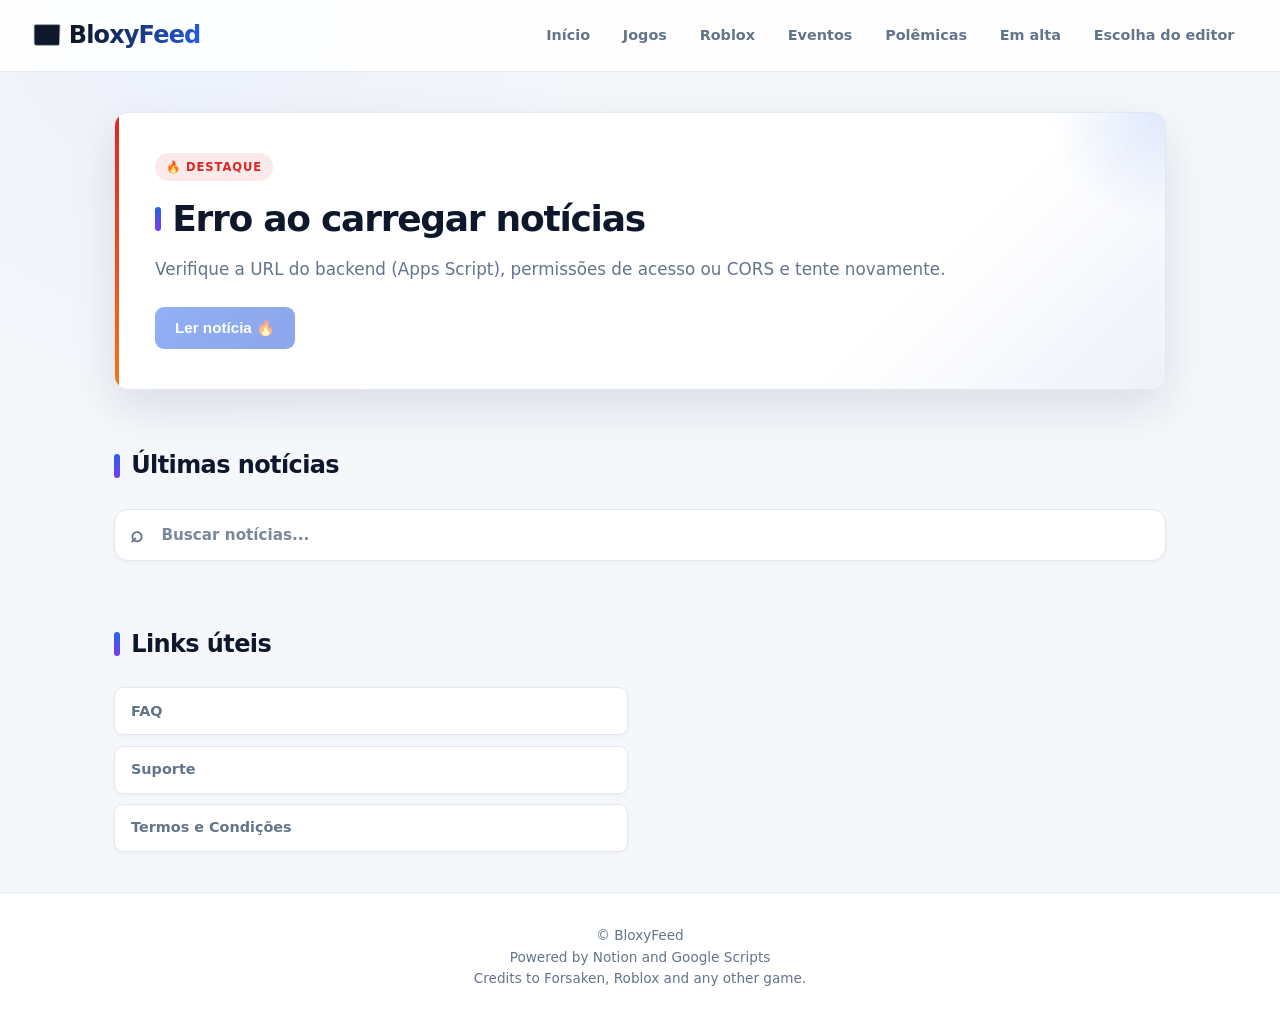
==== index.html @ 95f54f83 "Add files via upload" ====
<!DOCTYPE html><html lang="pt-BR">
<head>
  <!-- Configurações Básicas -->
  <meta charset="UTF-8" />
  <meta name="viewport" content="width=device-width, initial-scale=1.0" />
  <title>📰 BloxyFeed | Início</title>
  <meta name="description" content="Acompanhe as últimas notícias, destaques e novidades sobre Forsaken, Roblox e outros jogos no Portal." />  <!-- Favicon -->  <link rel="icon" type="image/svg+xml" href="https://i.postimg.cc/8z8dXDTC/Picsart-26-08-27-20-50-22-816.png" />
  <link rel="alternate icon" href="https://i.postimg.cc/tR37dG7q/Picsart-26-08-29-03-16-48-097.jpg" />  <!-- Open Graph / Meta Tags para Redes Sociais e Banners -->  <meta property="og:type" content="website" />
  <meta property="og:title" content="📰 BloxyFeed - O seu portal de notícias" />
  <meta property="og:description" content="Acompanhe as notícias mais recentes sobre os seus jogos favoritos." />
  <meta property="og:image" content="https://i.postimg.cc/tR37dG7q/Picsart-26-08-29-03-16-48-097.jpg" />
  <meta property="og:site_name" content="BloxyFeed" />  <!-- Twitter Card -->  <meta name="twitter:card" content="summary_large_image" />
  <meta name="twitter:title" content="📰 BloxyFeed" />
  <meta name="twitter:description" content="Notícias e novidades em tempo real." />
  <meta name="twitter:image" content="https://i.postimg.cc/vZBBd1hm/Picsart-26-08-29-03-21-28-451.png" />  <!-- Estilos -->  <link rel="stylesheet" href="style.css" />
</head><body>
  <header>
    <h1>📰 BloxyFeed</h1><nav>
  <a href="index.html">Início</a>
  <a href="#" data-categoria="Jogos">Jogos</a>
  <a href="#" data-categoria="Roblox">Roblox</a>
  <a href="#" data-categoria="Eventos">Eventos</a>
  <a href="#" data-categoria="Polêmica">Polêmicas</a>
  <a href="#" data-categoria="Tendências">Em alta</a>
  <a href="#" data-categoria="Editores">Escolha do editor</a>
</nav>

  </header>  <main>
    <section class="destaque">
      <span>🔥 DESTAQUE</span>
      <h2 id="destaqueTitulo">Carregando...</h2>
      <p id="destaqueResumo"></p>  <button id="btnLerDestaque" disabled>
    Ler notícia 🔥
  </button>
</section>

<section>
  <h2>Últimas notícias</h2>
  
  <div class="busca">
  <input
    type="search"
    id="campoBusca"
    placeholder="Buscar notícias..."
    autocomplete="off"
  />
</div>

  <!-- JS vai preencher aqui -->
  <div id="listaNoticias"></div>
</section>

  </main>  <!-- Links úteis -->  <section class="links-uteis">
    <h2>Links úteis</h2><div class="links-grid">
  <div class="links-coluna">
    <a href="https://caisdev.github.io/faq-bloxyfeed/">FAQ</a>
    <a href="https://caisdev.github.io/support-bloxyfeed/">Suporte</a>
    <a href="https://caisdev.github.io/bloxyfeed-termos/">Termos e Condições</a>
  </div>
</div>

  </section>  <footer>
    <p>© BloxyFeed</p>
    <p>Powered by Notion and Google Scripts</p>
    <p>Credits to Forsaken, Roblox and any other game.</p>
  </footer>  <script src="script.js"></script></body>
</html>
---- style.css ----
:root{--primary:#2563eb;--primary-hover:#1d4ed8;--primary-soft:rgba(37,99,235,.1);--bg-body:#f5f7fb;--bg-card:#fff;--bg-card-hover:#fafcff;--text-main:#0f172a;--text-muted:#64748b;--border-color:#e2e8f0;--accent-destaque:#dc2626;--accent-soft:rgba(220,38,38,.1);--shadow-sm:0 2px 5px rgba(15,23,42,.04);--shadow-md:0 8px 20px rgba(15,23,42,.08);--shadow-lg:0 18px 45px rgba(15,23,42,.11);--radius:14px;--radius-sm:9px;--transition:.25s cubic-bezier(.4,0,.2,1)}

@media(prefers-color-scheme:dark){:root{--bg-body:#0b1120;--bg-card:#111827;--bg-card-hover:#172033;--text-main:#f8fafc;--text-muted:#94a3b8;--border-color:#263449;--primary:#60a5fa;--primary-hover:#3b82f6;--primary-soft:rgba(96,165,250,.12);--accent-destaque:#f87171;--accent-soft:rgba(248,113,113,.12);--shadow-sm:0 2px 8px rgba(0,0,0,.2);--shadow-md:0 10px 25px rgba(0,0,0,.28);--shadow-lg:0 20px 50px rgba(0,0,0,.4)}}

*{box-sizing:border-box;margin:0;padding:0}
html{scroll-behavior:smooth}
body{font-family:system-ui,-apple-system,BlinkMacSystemFont,"Segoe UI",Roboto,Oxygen,Ubuntu,Cantarell,"Apple Color Emoji","Segoe UI Emoji","Noto Color Emoji",sans-serif;background:radial-gradient(circle at 15% 0%,rgba(37,99,235,.045),transparent 28rem),var(--bg-body);color:var(--text-main);line-height:1.6;min-height:100vh;display:flex;flex-direction:column;animation:pageEnter .5s ease both}
header{background:color-mix(in srgb,var(--bg-card) 88%,transparent);border-bottom:1px solid var(--border-color);padding:1rem 2rem;position:sticky;top:0;z-index:100;backdrop-filter:blur(16px);-webkit-backdrop-filter:blur(16px);display:flex;flex-wrap:wrap;justify-content:space-between;align-items:center;gap:1rem;transition:background-color var(--transition),box-shadow var(--transition)}
header:hover{box-shadow:0 8px 30px rgba(15,23,42,.05)}
header h1{position:relative;font-size:1.5rem;font-weight:850;letter-spacing:-.035em;background:linear-gradient(120deg,var(--text-main) 30%,var(--primary) 100%);-webkit-background-clip:text;background-clip:text;color:transparent}

nav{display:flex;gap:.35rem;flex-wrap:wrap}
nav a{position:relative;color:var(--text-muted);text-decoration:none;font-weight:650;font-size:.9rem;padding:.5rem .85rem;border-radius:var(--radius-sm);transition:color var(--transition),background-color var(--transition),transform var(--transition)}
nav a::after{content:"";position:absolute;left:50%;bottom:3px;width:0;height:2px;border-radius:99px;background:var(--primary);transform:translateX(-50%);transition:width var(--transition)}
nav a:hover{color:var(--primary);background:var(--primary-soft);transform:translateY(-1px)}
nav a:hover::after{width:45%}

main{max-width:1100px;width:100%;margin:0 auto;padding:2.5rem 1.5rem;flex:1}

.destaque{background:linear-gradient(135deg,var(--bg-card) 0%,var(--bg-card) 72%,rgba(37,99,235,.035) 100%);border:1px solid var(--border-color);border-radius:var(--radius);padding:clamp(1.5rem,4vw,2.5rem);margin-bottom:3.5rem;box-shadow:var(--shadow-lg);position:relative;overflow:hidden;animation:slideUp .55s ease both}
.destaque::after{content:"";position:absolute;width:220px;height:220px;right:-100px;top:-110px;border-radius:50%;background:radial-gradient(circle,rgba(37,99,235,.12),transparent 68%);pointer-events:none}
.destaque::before{content:"";position:absolute;top:0;left:0;width:4px;height:100%;background:linear-gradient(180deg,var(--accent-destaque),#f97316);transform-origin:top;animation:growBar .8s ease both}
.destaque span{display:inline-block;font-size:.72rem;font-weight:850;letter-spacing:.08em;text-transform:uppercase;color:var(--accent-destaque);background:var(--accent-soft);padding:.3rem .7rem;border-radius:999px;margin-bottom:1rem;transition:transform var(--transition),background-color var(--transition)}
.destaque span:hover{transform:translateY(-2px)}
.destaque h2{font-size:clamp(1.5rem,3.5vw,2.25rem);font-weight:850;line-height:1.2;margin-bottom:1rem;letter-spacing:-.035em;max-width:850px}
.destaque p#destaqueResumo{color:var(--text-muted);font-size:1.05rem;margin-bottom:1.5rem;max-width:75ch;white-space:pre-wrap;word-break:break-word;overflow-wrap:break-word}

button,.btn-ler{display:inline-flex;align-items:center;justify-content:center;position:relative;overflow:hidden;background:linear-gradient(135deg,var(--primary),var(--primary-hover));color:#fff;font-weight:700;font-size:.95rem;padding:.75rem 1.25rem;border-radius:var(--radius-sm);border:none;cursor:pointer;text-decoration:none;transition:transform var(--transition),box-shadow var(--transition),filter var(--transition);box-shadow:var(--shadow-sm)}
button::before,.btn-ler::before{content:"";position:absolute;top:0;left:-120%;width:70%;height:100%;background:linear-gradient(90deg,transparent,rgba(255,255,255,.2),transparent);transform:skewX(-20deg);transition:left .6s ease}
button:hover::before,.btn-ler:hover::before{left:140%}
button:hover:not(:disabled),.btn-ler:hover{transform:translateY(-2px);box-shadow:0 8px 20px rgba(37,99,235,.22);filter:brightness(1.05)}
button:active:not(:disabled),.btn-ler:active{transform:translateY(0) scale(.98)}
button:disabled{opacity:.5;cursor:not-allowed;transform:none}

button:focus-visible,.btn-ler:focus-visible,nav a:focus-visible{outline:3px solid rgba(37,99,235,.3);outline-offset:3px}

main>section h2{font-size:1.5rem;font-weight:800;margin-bottom:1.5rem;letter-spacing:-.025em;display:flex;align-items:center;gap:.7rem}
main>section h2::before{content:"";width:6px;height:24px;border-radius:999px;background:linear-gradient(180deg,var(--primary),#7c3aed)}

#listaNoticias{display:grid;grid-template-columns:repeat(auto-fill,minmax(280px,1fr));gap:1.5rem}

.noticia{background:var(--bg-card);border:1px solid var(--border-color);border-radius:var(--radius);padding:1.25rem;display:flex;flex-direction:column;position:relative;overflow:hidden;box-shadow:var(--shadow-sm);opacity:0;animation:cardEnter .55s ease forwards;transition:transform var(--transition),box-shadow var(--transition),border-color var(--transition),background-color var(--transition)}
.noticia::before{content:"";position:absolute;top:0;left:1.25rem;right:1.25rem;height:2px;background:linear-gradient(90deg,transparent,var(--primary),transparent);opacity:0;transform:scaleX(.4);transition:opacity var(--transition),transform var(--transition)}
.noticia:hover{transform:translateY(-6px);background:var(--bg-card-hover);box-shadow:var(--shadow-lg);border-color:rgba(37,99,235,.25)}
.noticia:hover::before{opacity:1;transform:scaleX(1)}
.noticia:nth-child(1){animation-delay:.05s}.noticia:nth-child(2){animation-delay:.1s}.noticia:nth-child(3){animation-delay:.15s}.noticia:nth-child(4){animation-delay:.2s}.noticia:nth-child(5){animation-delay:.25s}.noticia:nth-child(6){animation-delay:.3s}
.noticia img{width:100%;height:180px;object-fit:cover;border-radius:var(--radius-sm);margin-bottom:1rem;transition:transform .5s cubic-bezier(.2,.7,.2,1),filter .5s ease}
.noticia:hover img{transform:scale(1.025);filter:saturate(1.08) contrast(1.02)}
.noticia h3{font-size:1.15rem;font-weight:750;line-height:1.35;margin-bottom:.5rem;letter-spacing:-.015em;transition:color var(--transition)}
.noticia:hover h3{color:var(--primary)}
.noticia p:first-of-type{font-size:.72rem;font-weight:800;text-transform:uppercase;letter-spacing:.08em;color:var(--primary);margin-bottom:.5rem}
.noticia p.card-resumo,.noticia p:nth-of-type(2){color:var(--text-muted);font-size:.9rem;margin-bottom:1rem;flex:1;white-space:pre-wrap;word-break:break-word;overflow-wrap:break-word}
.noticia small{display:block;color:var(--text-muted);font-size:.78rem;margin-bottom:1rem}
.noticia .btn-ler{width:100%;text-align:center}

article.noticia{max-width:800px;margin:0 auto;padding:clamp(1.5rem,4vw,2.5rem)}
article.noticia:hover{transform:none;background:var(--bg-card)}
article.noticia::before{display:none}
article.noticia h2{font-size:clamp(1.75rem,4vw,2.5rem);line-height:1.2;margin-bottom:.75rem;letter-spacing:-.035em}
article.noticia #meta{color:var(--text-muted);font-size:.88rem;font-weight:500;margin-bottom:1.5rem;border-bottom:1px solid var(--border-color);padding-bottom:1rem}
article.noticia img{height:auto;max-height:450px;margin-bottom:1.5rem;border-radius:var(--radius);box-shadow:var(--shadow-md)}
article.noticia #resumo{font-size:1.1rem;line-height:1.8;color:var(--text-main);white-space:pre-wrap;word-break:break-word;overflow-wrap:break-word}

/* ESTILOS DE MÍDIA INTEGRADOS */
.media-container {
  width: 100%;
  margin: 1.5rem 0;
  display: flex;
  justify-content: center;
}

.media-container iframe {
  width: 100%;
  height: 400px;
  border: 0;
  border-radius: var(--radius-sm);
  box-shadow: var(--shadow-md);
}

.media-container video {
  width: 100%;
  max-height: 450px;
  border-radius: var(--radius-sm);
}

.media-container audio {
  width: 100%;
}

.links-uteis{max-width:1100px;width:100%;margin:0 auto;padding:0 1.5rem 2.5rem}
.links-uteis h2{font-size:1.5rem;font-weight:800;margin-bottom:1.5rem;letter-spacing:-.025em;display:flex;align-items:center;gap:.7rem}
.links-uteis h2::before{content:"";width:6px;height:24px;border-radius:999px;background:linear-gradient(180deg,var(--primary),#7c3aed)}
.links-grid{display:grid;grid-template-columns:repeat(2,1fr);gap:1.5rem}
.links-coluna{display:flex;flex-direction:column;gap:.65rem}
.links-coluna a{display:flex;align-items:center;min-height:48px;padding:.7rem 1rem;background:var(--bg-card);border:1px solid var(--border-color);border-radius:var(--radius-sm);color:var(--text-muted);text-decoration:none;font-size:.9rem;font-weight:650;box-shadow:var(--shadow-sm);transition:color var(--transition),background-color var(--transition),border-color var(--transition),transform var(--transition),box-shadow var(--transition)}
.links-coluna a:hover{color:var(--primary);background:var(--bg-card-hover);border-color:rgba(37,99,235,.25);transform:translateY(-2px);box-shadow:var(--shadow-md)}
.links-coluna a:focus-visible{outline:3px solid rgba(37,99,235,.3);outline-offset:3px}

footer{text-align:center;padding:2rem 1rem;color:var(--text-muted);font-size:.85rem;border-top:1px solid var(--border-color);background:var(--bg-card);margin-top:auto}

@keyframes pageEnter{from{opacity:0}to{opacity:1}}
@keyframes slideUp{from{opacity:0;transform:translateY(18px)}to{opacity:1;transform:translateY(0)}}
@keyframes cardEnter{from{opacity:0;transform:translateY(16px)}to{opacity:1;transform:translateY(0)}}
@keyframes growBar{from{transform:scaleY(0)}to{transform:scaleY(1)}}

@media(max-width:640px){
header{flex-direction:column;align-items:flex-start;padding:.9rem 1rem}
header h1{font-size:1.35rem}
nav{width:100%;overflow-x:auto;padding-bottom:.25rem;scrollbar-width:none}
nav::-webkit-scrollbar{display:none}
nav a{white-space:nowrap}
main{padding:1.25rem 1rem}
.destaque{margin-bottom:2.5rem}
#listaNoticias{grid-template-columns:1fr;gap:1.1rem}
.noticia img{height:200px}
.links-uteis{padding:0 1rem 2rem}
.links-grid{grid-template-columns:1fr;gap:.65rem}
.media-container iframe {height: 240px;}
}

.busca {
  width: 100%;
  margin-bottom: 1.5rem;
  position: relative;
  animation: slideUp .45s ease both;
}

.busca::before {
  content: "⌕";
  position: absolute;
  left: 1rem;
  top: 50%;
  transform: translateY(-52%);
  color: var(--text-muted);
  font-size: 1.35rem;
  font-weight: 700;
  line-height: 1;
  pointer-events: none;
  z-index: 2;
  transition: color var(--transition), transform var(--transition);
}

#campoBusca {
  width: 100%;
  height: 52px;
  padding: .8rem 3rem .8rem 2.9rem;
  background: var(--bg-card);
  color: var(--text-main);
  border: 1px solid var(--border-color);
  border-radius: var(--radius);
  outline: none;
  font-family: inherit;
  font-size: .95rem;
  font-weight: 550;
  box-shadow: var(--shadow-sm);
  transition: border-color var(--transition), box-shadow var(--transition), background-color var(--transition), transform var(--transition);
}

#campoBusca::placeholder { color: var(--text-muted); opacity: .85; }
#campoBusca:hover { border-color: rgba(37, 99, 235, .3); background: var(--bg-card-hover); }
#campoBusca:focus { border-color: var(--primary); box-shadow: 0 0 0 4px var(--primary-soft), var(--shadow-md); background: var(--bg-card); }
.busca:focus-within::before { color: var(--primary); transform: translateY(-52%) scale(1.08); }

#listaNoticias > p {
  grid-column: 1 / -1;
  margin: .5rem 0;
  padding: 2rem 1.5rem;
  text-align: center;
  color: var(--text-muted);
  background: var(--bg-card);
  border: 1px dashed var(--border-color);
  border-radius: var(--radius);
  font-size: .95rem;
  font-weight: 600;
  box-shadow: var(--shadow-sm);
  animation: slideUp .35s ease both;
}
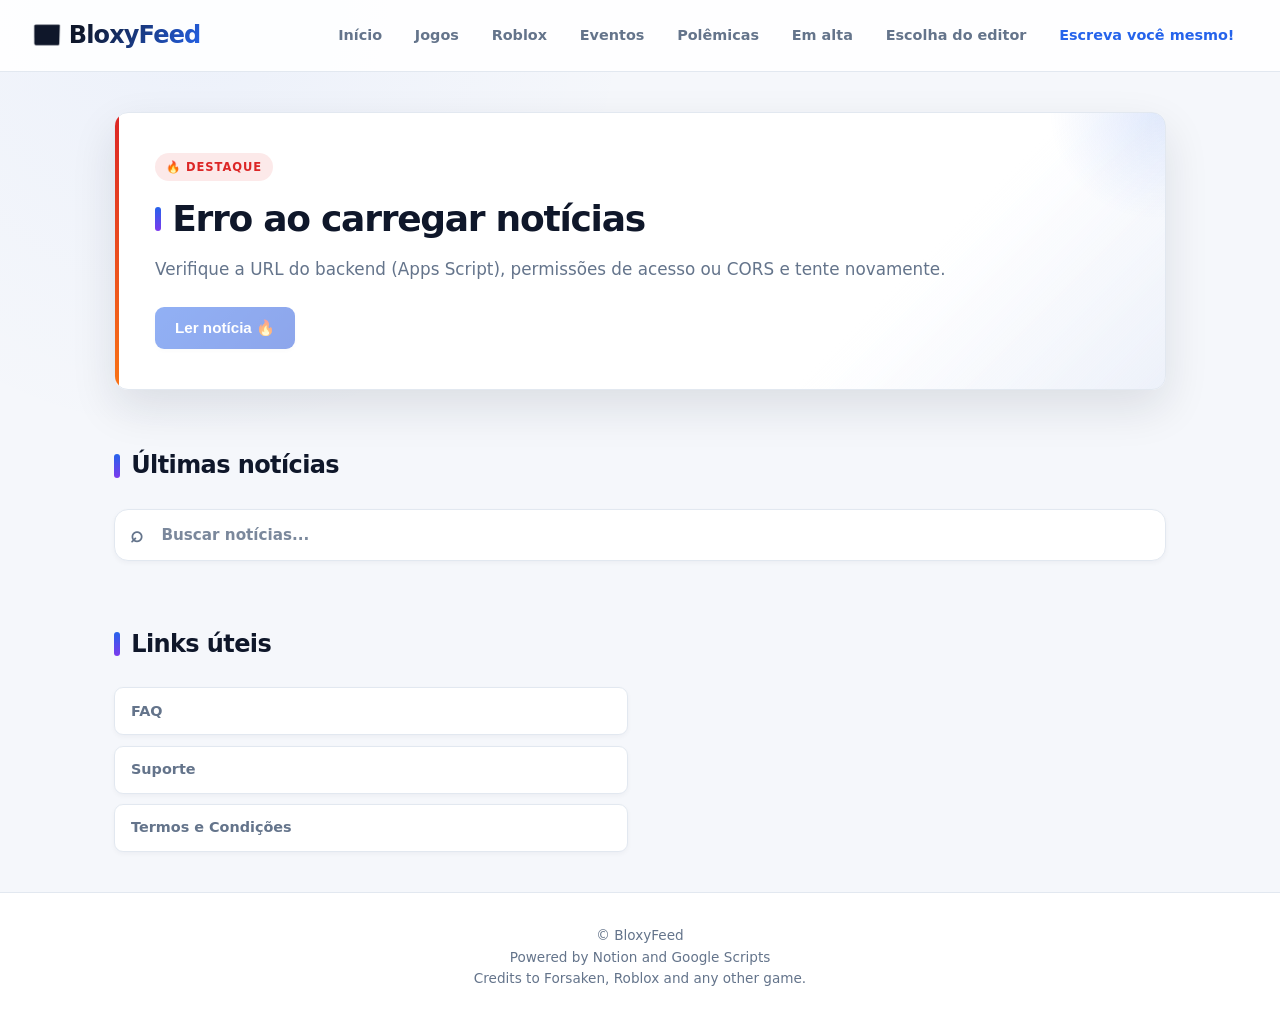
==== commit c856e773: "index.html" ====
--- a/index.html
+++ b/index.html
@@ -13,9 +13,13 @@
   <meta name="twitter:title" content="📰 BloxyFeed" />
   <meta name="twitter:description" content="Notícias e novidades em tempo real." />
   <meta name="twitter:image" content="https://i.postimg.cc/vZBBd1hm/Picsart-26-08-29-03-21-28-451.png" />  <!-- Estilos -->  <link rel="stylesheet" href="style.css" />
+  <script async src="https://pagead2.googlesyndication.com/pagead/js/adsbygoogle.js?client=ca-pub-5147594717969265"
+     crossorigin="anonymous"></script>
 </head><body>
   <header>
-    <h1>📰 BloxyFeed</h1><nav>
+    <h1>📰 BloxyFeed</h1>
+     
+<nav>
   <a href="index.html">Início</a>
   <a href="#" data-categoria="Jogos">Jogos</a>
   <a href="#" data-categoria="Roblox">Roblox</a>
@@ -23,7 +27,9 @@
   <a href="#" data-categoria="Polêmica">Polêmicas</a>
   <a href="#" data-categoria="Tendências">Em alta</a>
   <a href="#" data-categoria="Editores">Escolha do editor</a>
+  <a href="escrever.html" style="color: var(--primary); font-weight: 800;">Escreva você mesmo!</a>
 </nav>
+
 
   </header>  <main>
     <section class="destaque">
@@ -64,4 +70,4 @@
     <p>Powered by Notion and Google Scripts</p>
     <p>Credits to Forsaken, Roblox and any other game.</p>
   </footer>  <script src="script.js"></script></body>
-</html>+</html>
--- a/style.css
+++ b/style.css
@@ -175,3 +175,70 @@
   box-shadow: var(--shadow-sm);
   animation: slideUp .35s ease both;
 }
+
+#background-blur {
+  position: fixed;
+  inset: 0;
+  z-index: -2;
+  pointer-events: none;
+
+  background-position: center;
+  background-size: cover;
+  background-repeat: no-repeat;
+
+  filter: blur(45px);
+  transform: scale(1.12);
+
+  opacity: 0;
+  transition: opacity .6s ease, background-image .6s ease;
+}
+
+#background-blur::after {
+  content: "";
+  position: absolute;
+  inset: 0;
+
+  background: rgba(15, 23, 42, .72);
+}
+
+header {
+  transition: transform .3s ease, box-shadow var(--transition), background-color var(--transition);
+}
+
+header.header-hidden {
+  transform: translateY(-100%);
+}
+
+:root {
+  --plyr-color-main: #2563eb;
+  --plyr-video-background: #000;
+}
+
+.plyr {
+  width: 100%;
+  margin: 1.5rem 0;
+  border-radius: var(--radius);
+  overflow: hidden;
+  box-shadow: var(--shadow-md);
+}
+
+.plyr--video {
+  background: #000;
+}
+
+.plyr__control--overlaid {
+  background: #2563eb;
+}
+
+.plyr__control--overlaid:hover,
+.plyr__control--overlaid:focus {
+  background: #1d4ed8;
+}
+
+.plyr__controls {
+  background: linear-gradient(
+    to top,
+    rgba(15, 23, 42, .95),
+    rgba(15, 23, 42, .75)
+  );
+}
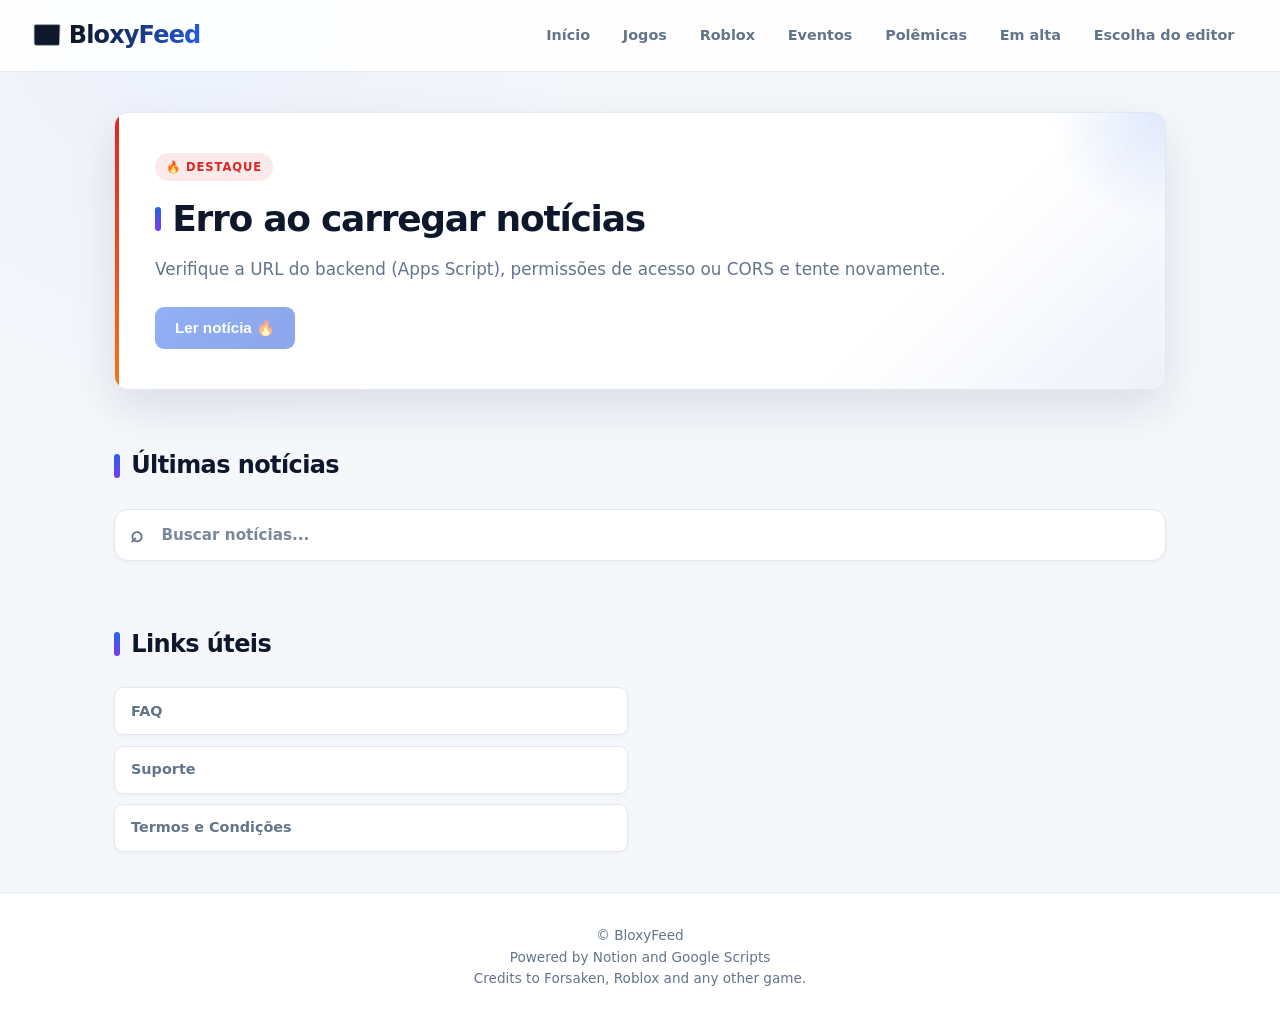
==== commit 5be0e8b0: "Update index.html" ====
--- a/index.html
+++ b/index.html
@@ -27,7 +27,6 @@
   <a href="#" data-categoria="Polêmica">Polêmicas</a>
   <a href="#" data-categoria="Tendências">Em alta</a>
   <a href="#" data-categoria="Editores">Escolha do editor</a>
-  <a href="escrever.html" style="color: var(--primary); font-weight: 800;">Escreva você mesmo!</a>
 </nav>
 
 
